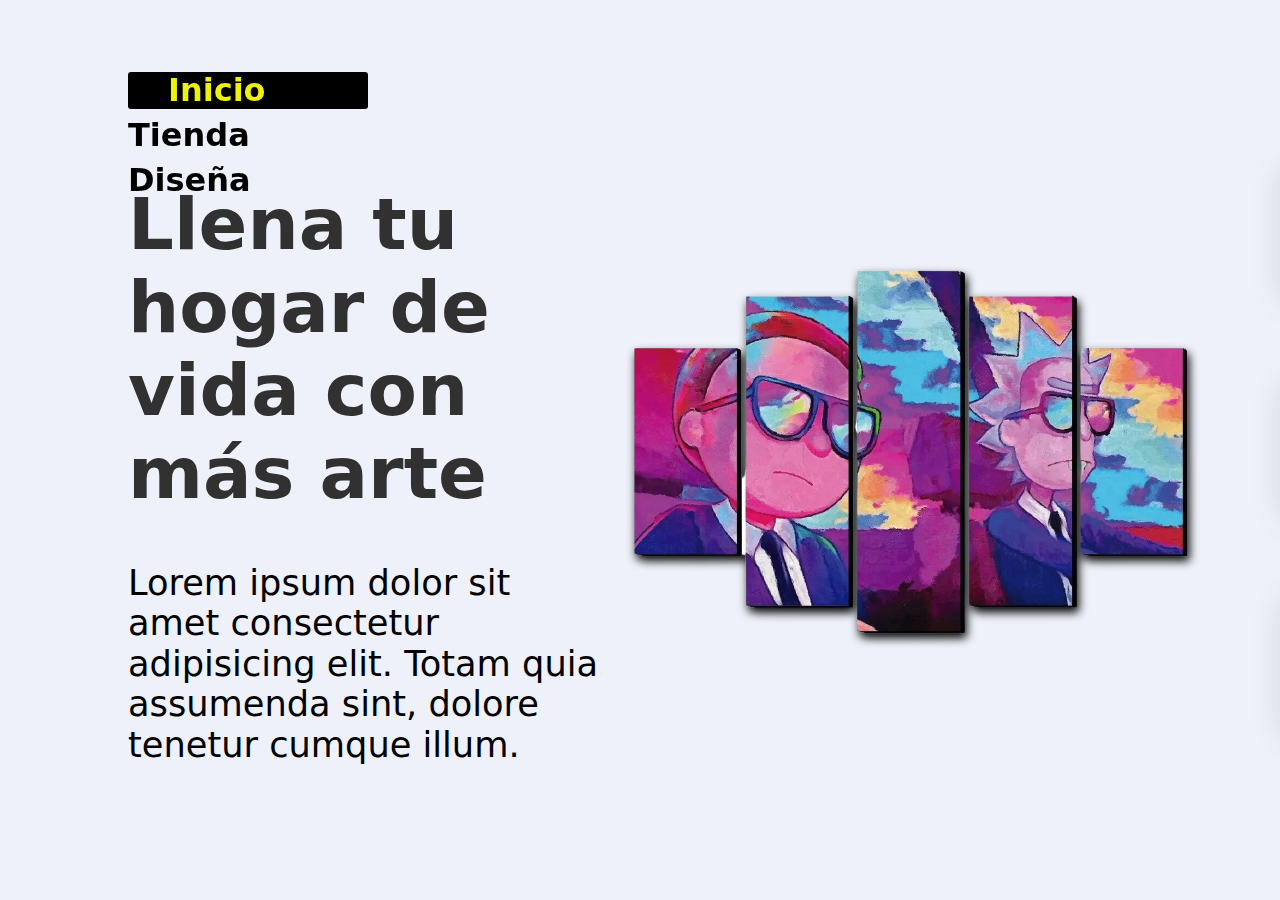
==== index.html @ f29b4dd2 "Nuevas animaciones" ====
<!DOCTYPE html>
<html lang="es">
<head>
    <meta charset="UTF-8">
    <meta name="viewport" content="width=device-width, initial-scale=1.0">
    <title>DiseArt</title>
    <link rel="shortcut icon" href="img/logo-da-b.ico" type="image/x-icon">
    <link rel="stylesheet" href="css/style.css">
    <link rel="stylesheet" href="css/normalize.css">
    <link rel="stylesheet" href="css/nav.css">
    <link rel="stylesheet" href="css/mouse.css">
</head>
<body>

    <div class="nav">
        <a class="nav__item non-selectable nav__item--active" id="home" href="#main__home">Inicio</a>
        <a class="nav__item non-selectable" id="store">Tienda</a>
        <a class="nav__item non-selectable" id="design" >Diseña</a>
    </div>

    <div class="main">
        <div class="main__home" id="main__home">
            <div class="box__welcome" >
                <h1 class="box__welcome--h1" >Llena tu hogar de vida con más arte</h1>
                <p class="box__welcome--p">Lorem ipsum dolor sit amet consectetur adipisicing elit. Totam quia assumenda sint, dolore tenetur cumque illum.</p>
            </div>

            <img class="box__picture" src="pic/picture2.png" alt="">
        </div>

        <div class="main__card">

            <div class="card">
                <img class="card--img" src="svg/lens.svg" alt="">
                <p class="card--p" >Cuidamos cada detalle en lo que hacemos</p>
            </div>
            <div class="card">
                <img class="card--img" src="svg/picture.svg" alt="">
                <p class="card--p" >Decora tu hogar con lo que mas te gusta</p>
            </div>
            <div class="card">
                <img class="card--img" src="svg/wand.svg" alt="">
                <p class="card--p" >Crea tu propio diseño en instantes.</p>
            </div>
        </div>

    </div>


    <script src="script/cursor.js"></script>
    <script src="script/nav.selector.js"></script>
    <script src="script/scroll.x.js"></script>
</body>
</html>
---- css/style.css ----
html{
    --text-color: black;
    --background-color: #eef1f9;
    --color-card: #01ce99;
    --color-card-line:#5650f7;
    --color-card-alt: #f7b900;
    scroll-behavior: smooth;
}

html,body{
  overflow-y: hidden;
  font-family: Arial, Helvetica, sans-serif;  
  height:100vh;
}

::-moz-selection { color: var(--background-color);  background: var(--text-color); }
::selection      { color: var(--background-color);  background: var(--text-color); }

.non-selectable {
   -moz-user-select: none; 
   -webkit-user-select: none;
   -ms-user-select: none;
   user-select: none; 
}

.main{
    width: max-content;
    height: 100%;
    display: flex;
    flex-direction: row;
    background-color: var(--background-color);
    overflow: hidden;
}

.main__home{
    width: 100vw;
    height: 100%;
    display: flex;
    align-items: center;
}

.box__welcome{
    width: 50%;
    padding-left: 10%;
    color: var(--text-color);
}

.box__welcome--h1{
    font-size: 4.5rem;
    color: #313131;
    font-weight: bold;
    animation: colorchange 3s infinite alternate-reverse;
}

.box__welcome--p{
    max-width: max(500px, 70%);
    font-size: 2.2rem;
}
.box__picture{
    width: 50%;
    height: fit-content;
    padding-right: 5%;
    filter: drop-shadow(2px 5px 5px #000000);
}
.main__card{
    width: fit-content;
    height: 80%;
    margin: auto 0;
    display: flex;
    flex-direction: column;
    align-items: center;
    justify-content: space-evenly;
}

.card{
    width: 40vh;
    height: 12vh;
    border-radius: 30px;
    background-color: white;
    align-items: center;
    display: flex;
    padding: 20px;
    box-shadow: 1px 1px 30px #62626233;
    transition: .3s ease-in-out;
    transform: scale(1);
}

.card:hover{
    background-color: var(--color-card);
    color: var(--background-color);
    box-shadow: 1px 1px 30px var(--color-card);
}


.card:first-child{
    animation: float 2s .5s infinite ease-in-out alternate-reverse;
}
.card:nth-child(2n){
    animation: float 3s 1s infinite ease-in-out alternate-reverse;
}
.card:last-child{
    animation: float 2s .3s infinite ease-in-out alternate-reverse;
}

.card--img, .card--p{
    width: 40%;
    padding: 5%;
    font-size: 2.4vh;
    font-family: -apple-system, BlinkMacSystemFont, 'Segoe UI', Roboto, Oxygen, Ubuntu, Cantarell, 'Open Sans', 'Helvetica Neue', sans-serif;
    font-weight: 500;
    color: inherit;
}

@keyframes float{
    0%{
        transform: scale(1);
    }
    100%{
        transform: scale(0.95);
    }
}
---- css/nav.css ----
.nav{
    position: absolute;
    padding-top: 5%;
    padding-left: 10%;
}

.nav__item{
    display: block;
    font-size: 2rem;
    font-weight: 600;
    margin: 0.5rem 0;
    cursor: pointer;
    transition: ease-in-out .4s;
}

.nav__item--active{
    mix-blend-mode: difference;
    background-color: var(--background-color);
    width: 200px;
    padding-left: 40px;
    border-radius: 3px;
}


/*     box-shadow: -10px -10px 15px #ffffff80,
                10px 10px 15px #2e2e2e2d,
                inset -10px -10px 15px #2e2e2e2d, 
                inset 10px 10px 15px #ffffff80 ;
    background-color: #ececec; */



.arrow:active{
    transform: scale(0.95);
}

.arrow__left{
    left: 2%;
    opacity: 0.1;
    cursor: not-allowed;
}
.arrow__right{
    right: 2%;
    cursor: pointer;
}

@keyframes outline-change {
    0%{
        outline: solid 5px #ff0000;
        outline-offset: 0px;
    }
    15%{
        outline-color: #ffa500;
    }
    30%{
        outline-color: #ffff00;
    }
    50%{
        outline: solid 10px#32cd32;
    }
    60%{
        outline-color: #00bcd4;
    }
    80%{
        outline-color: #4b008288;
    }
    100%{
        outline: solid 5px #ee82ee;
    }
}
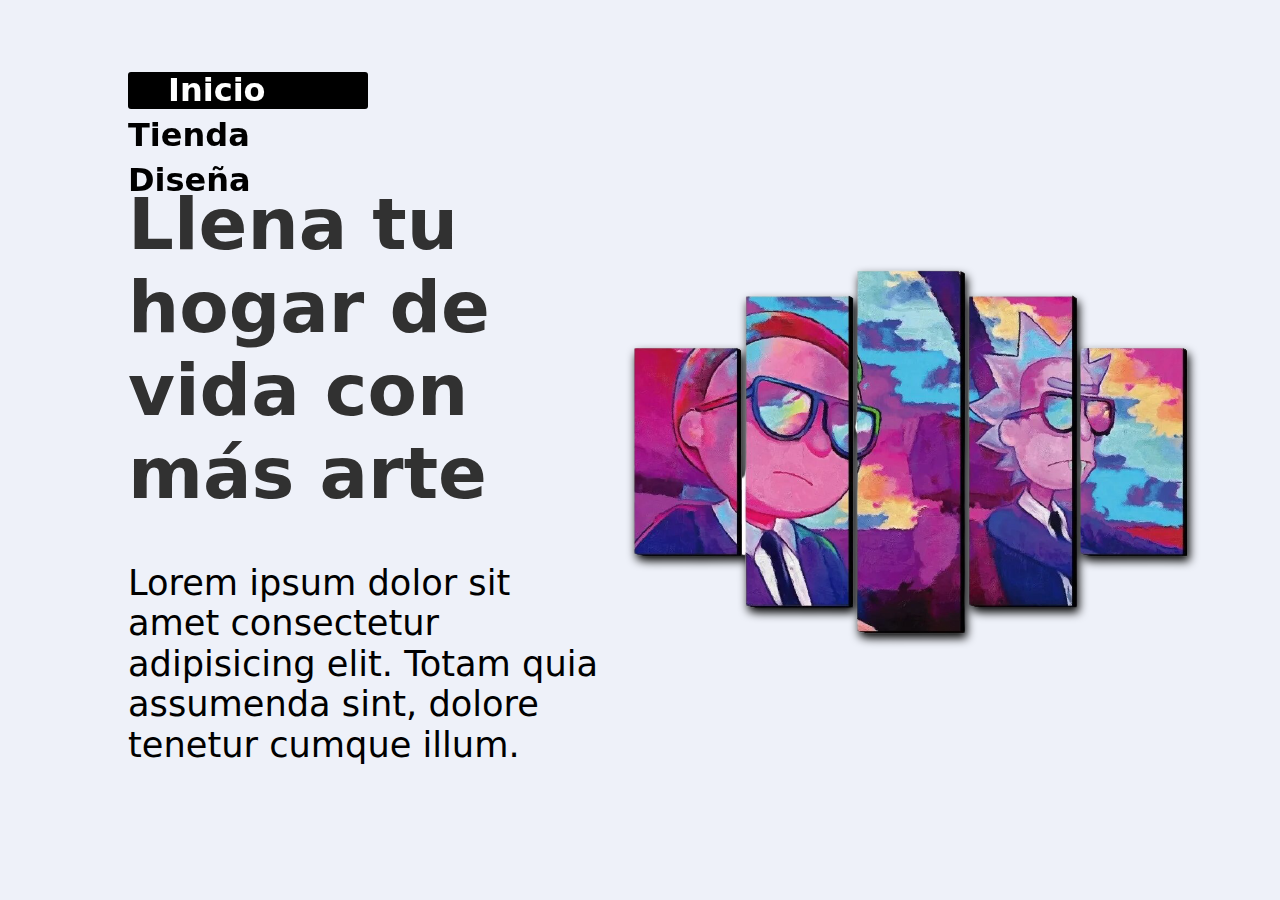
==== commit 4bf5af43: "Mejora en las gráficas. Empiezo con el diseño upload images" ====
--- a/index.html
+++ b/index.html
@@ -6,9 +6,9 @@
     <title>DiseArt</title>
     <link rel="shortcut icon" href="img/logo-da-b.ico" type="image/x-icon">
     <link rel="stylesheet" href="css/style.css">
+    <link rel="stylesheet" href="css/main.css">
     <link rel="stylesheet" href="css/normalize.css">
     <link rel="stylesheet" href="css/nav.css">
-    <link rel="stylesheet" href="css/mouse.css">
 </head>
 <body>
 
@@ -19,6 +19,7 @@
     </div>
 
     <div class="main">
+
         <div class="main__home" id="main__home">
             <div class="box__welcome" >
                 <h1 class="box__welcome--h1" >Llena tu hogar de vida con más arte</h1>
@@ -28,18 +29,20 @@
             <img class="box__picture" src="pic/picture2.png" alt="">
         </div>
 
+
         <div class="main__card">
+            <div class="card">
+                <img class="card--img" src='img/acabados.jpg' alt="">
+                <p class="card--p" >Cuidamos cada detalle en lo que hacemos</p>
+            </div>
 
             <div class="card">
-                <img class="card--img" src="svg/lens.svg" alt="">
-                <p class="card--p" >Cuidamos cada detalle en lo que hacemos</p>
-            </div>
-            <div class="card">
-                <img class="card--img" src="svg/picture.svg" alt="">
+                <img class="card--img" src='img/decorate.jpg' alt="">
                 <p class="card--p" >Decora tu hogar con lo que mas te gusta</p>
             </div>
+
             <div class="card">
-                <img class="card--img" src="svg/wand.svg" alt="">
+                <img class="card--img" src='img/design.png' alt="">
                 <p class="card--p" >Crea tu propio diseño en instantes.</p>
             </div>
         </div>
--- a/css/style.css
+++ b/css/style.css
@@ -1,6 +1,6 @@
 html{
-    --text-color: black;
-    --background-color: #eef1f9;
+    --text-color: black; 
+    --background-color: #eef1f9; /* eef1f9 292929*/ 
     --color-card: #01ce99;
     --color-card-line:#5650f7;
     --color-card-alt: #f7b900;
@@ -20,102 +20,20 @@
    -moz-user-select: none; 
    -webkit-user-select: none;
    -ms-user-select: none;
-   user-select: none; 
+   user-select: none;
 }
 
-.main{
-    width: max-content;
-    height: 100%;
-    display: flex;
-    flex-direction: row;
-    background-color: var(--background-color);
-    overflow: hidden;
+::-webkit-scrollbar-track{
+    -webkit-box-shadow: inset 0 0 6px rgba(0,0,0,0.1);
+    background-color: #F5F5F5;
 }
 
-.main__home{
-    width: 100vw;
-    height: 100%;
-    display: flex;
-    align-items: center;
+::-webkit-scrollbar{
+    height: 10px;
+    background-color: #F5F5F5;
 }
 
-.box__welcome{
-    width: 50%;
-    padding-left: 10%;
-    color: var(--text-color);
+::-webkit-scrollbar-thumb{
+    background-color: var(--text-color);
 }
 
-.box__welcome--h1{
-    font-size: 4.5rem;
-    color: #313131;
-    font-weight: bold;
-    animation: colorchange 3s infinite alternate-reverse;
-}
-
-.box__welcome--p{
-    max-width: max(500px, 70%);
-    font-size: 2.2rem;
-}
-.box__picture{
-    width: 50%;
-    height: fit-content;
-    padding-right: 5%;
-    filter: drop-shadow(2px 5px 5px #000000);
-}
-.main__card{
-    width: fit-content;
-    height: 80%;
-    margin: auto 0;
-    display: flex;
-    flex-direction: column;
-    align-items: center;
-    justify-content: space-evenly;
-}
-
-.card{
-    width: 40vh;
-    height: 12vh;
-    border-radius: 30px;
-    background-color: white;
-    align-items: center;
-    display: flex;
-    padding: 20px;
-    box-shadow: 1px 1px 30px #62626233;
-    transition: .3s ease-in-out;
-    transform: scale(1);
-}
-
-.card:hover{
-    background-color: var(--color-card);
-    color: var(--background-color);
-    box-shadow: 1px 1px 30px var(--color-card);
-}
-
-
-.card:first-child{
-    animation: float 2s .5s infinite ease-in-out alternate-reverse;
-}
-.card:nth-child(2n){
-    animation: float 3s 1s infinite ease-in-out alternate-reverse;
-}
-.card:last-child{
-    animation: float 2s .3s infinite ease-in-out alternate-reverse;
-}
-
-.card--img, .card--p{
-    width: 40%;
-    padding: 5%;
-    font-size: 2.4vh;
-    font-family: -apple-system, BlinkMacSystemFont, 'Segoe UI', Roboto, Oxygen, Ubuntu, Cantarell, 'Open Sans', 'Helvetica Neue', sans-serif;
-    font-weight: 500;
-    color: inherit;
-}
-
-@keyframes float{
-    0%{
-        transform: scale(1);
-    }
-    100%{
-        transform: scale(0.95);
-    }
-}--- a/css/main.css
+++ b/css/main.css
@@ -0,0 +1,100 @@
+.main{
+    width: max-content;
+    height: 100%;
+    display: flex;
+    flex-direction: row;
+    background-color: var(--background-color);
+    overflow: hidden;
+}
+
+.main__home{
+    width: 100vw;
+    height: 100%;
+    display: flex;
+    align-items: center;
+}
+
+.box__welcome{
+    width: 50%;
+    padding-left: 10%;
+    color: var(--text-color);
+}
+
+.box__welcome--h1{
+    font-size: 4.5rem;
+    color: #313131;
+    font-weight: bold;
+    animation: colorchange 3s infinite alternate-reverse;
+}
+
+.box__welcome--p{
+    max-width: max(500px, 70%);
+    font-size: 2.2rem;
+}
+.box__picture{
+    width: 50%;
+    height: fit-content;
+    padding-right: 5%;
+    filter: drop-shadow(2px 5px 5px #000000);
+}
+
+@keyframes colorchange{
+    0%{
+        color: #9400D3;
+    }
+    15%{
+        color: #4B0082;
+    }
+    30%{
+        color: #0000FF;
+    }
+    50%{
+        color: #00FF00;
+    }
+    70%{
+        color: #FFFF00;
+    }
+    85%{
+        color: #FF7F00;
+    }
+    100%{
+        color: #FF0000;
+    }
+
+}
+
+.main__card{
+    width: 700px;
+    display: flex;
+    flex-direction: column;
+    justify-content: space-evenly;
+    align-items: center;
+    z-index: 100;
+}
+
+.card{
+    position: relative;
+    transition: all .5s ease-in-out;
+    transform-style: preserve-3d;
+    display: flex;
+    width: 50vh;
+    height: min-content;
+    flex-direction: row;
+    justify-content: center;
+    align-items: center;
+    background-color: white;
+    box-shadow: 4px 4px 2px 0px #00000022;
+}
+
+.card--img{
+    height: 20vh;
+}
+
+.card--p{
+    font-size: 2.2vh;
+    width: 30vh;
+    font-weight: 500;
+    color: var(--text-color);
+    background-color: white;
+    margin: auto 1rem;
+}--- a/css/nav.css
+++ b/css/nav.css
@@ -2,6 +2,7 @@
     position: absolute;
     padding-top: 5%;
     padding-left: 10%;
+    z-index: 1000;
 }
 
 .nav__item{
@@ -14,35 +15,18 @@
 }
 
 .nav__item--active{
-    mix-blend-mode: difference;
-    background-color: var(--background-color);
+    background-color: var(--text-color);
     width: 200px;
     padding-left: 40px;
     border-radius: 3px;
+    color: white !important;
 }
-
 
 /*     box-shadow: -10px -10px 15px #ffffff80,
                 10px 10px 15px #2e2e2e2d,
                 inset -10px -10px 15px #2e2e2e2d, 
                 inset 10px 10px 15px #ffffff80 ;
     background-color: #ececec; */
-
-
-
-.arrow:active{
-    transform: scale(0.95);
-}
-
-.arrow__left{
-    left: 2%;
-    opacity: 0.1;
-    cursor: not-allowed;
-}
-.arrow__right{
-    right: 2%;
-    cursor: pointer;
-}
 
 @keyframes outline-change {
     0%{
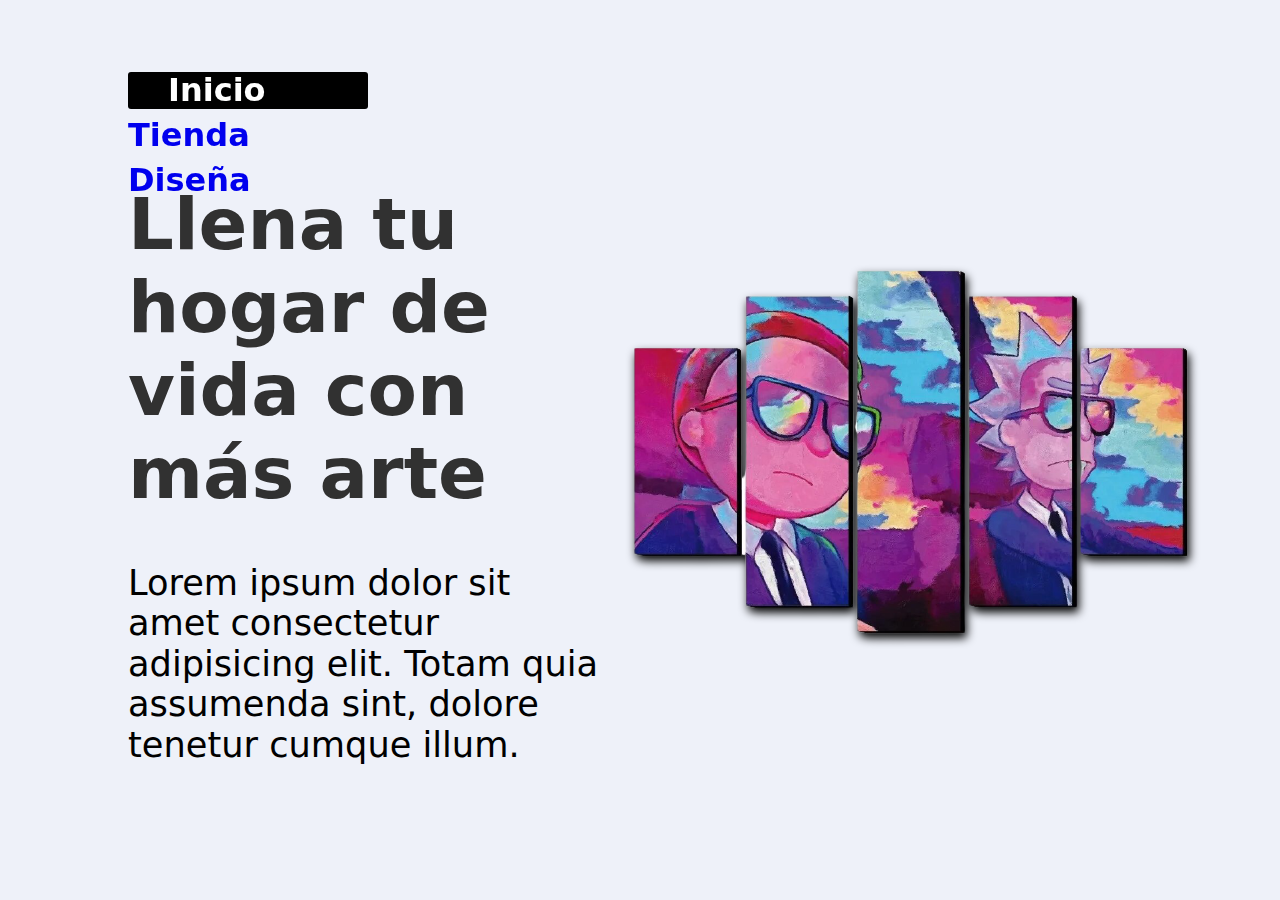
==== commit d51e2ea2: "vesion 3.0 carga efectivas de la imagen" ====
--- a/index.html
+++ b/index.html
@@ -14,8 +14,8 @@
 
     <div class="nav">
         <a class="nav__item non-selectable nav__item--active" id="home" href="#main__home">Inicio</a>
-        <a class="nav__item non-selectable" id="store">Tienda</a>
-        <a class="nav__item non-selectable" id="design" >Diseña</a>
+        <a class="nav__item non-selectable" id="store" href="/">Tienda</a>
+        <a class="nav__item non-selectable " id="design" href="/design.html">Diseña</a>
     </div>
 
     <div class="main">
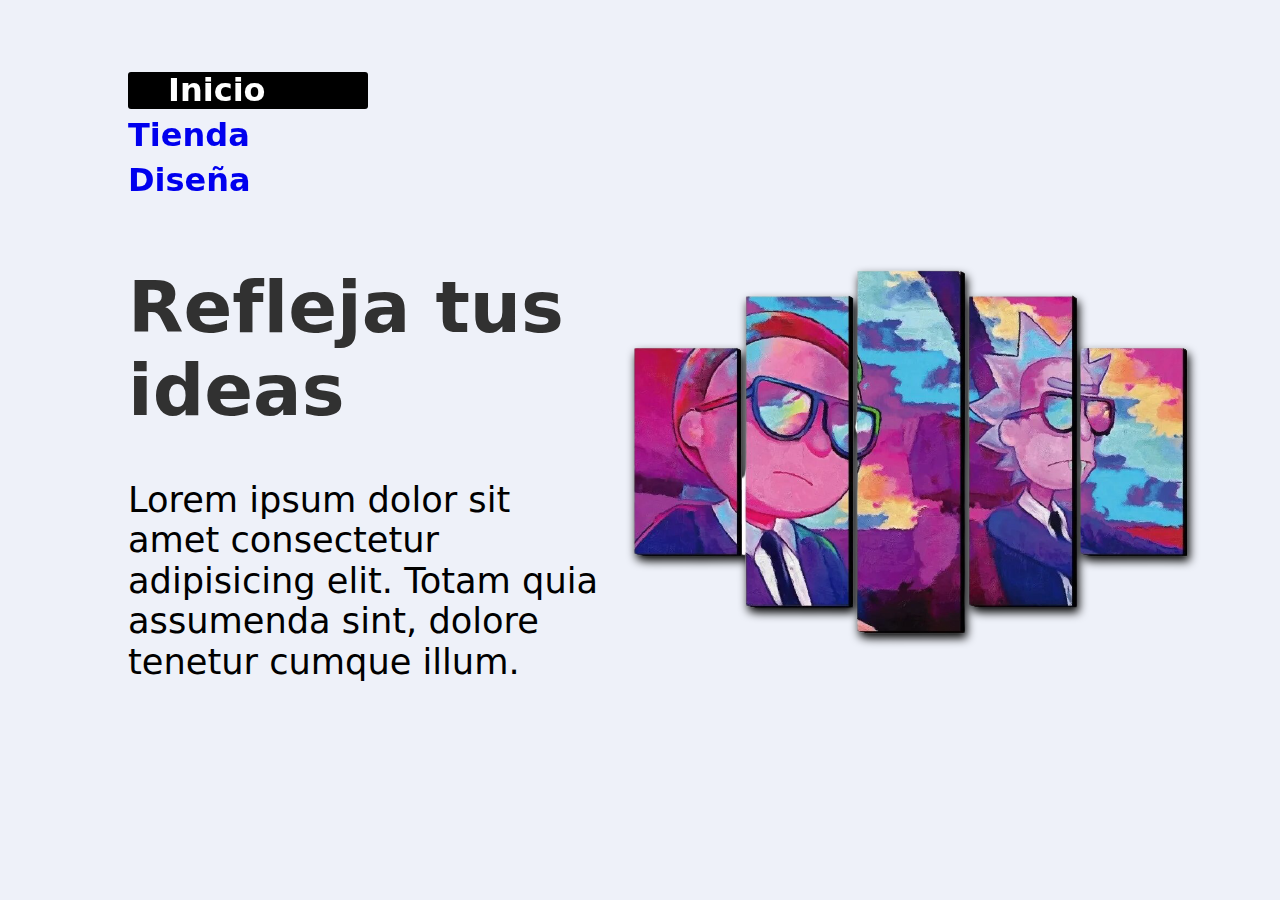
==== commit fb0850df: "update 2.1" ====
--- a/index.html
+++ b/index.html
@@ -15,14 +15,14 @@
     <div class="nav">
         <a class="nav__item non-selectable nav__item--active" id="home" href="#main__home">Inicio</a>
         <a class="nav__item non-selectable" id="store" href="/">Tienda</a>
-        <a class="nav__item non-selectable " id="design" href="/design.html">Diseña</a>
+        <a class="nav__item non-selectable " id="design" href="design.html">Diseña</a>
     </div>
 
     <div class="main">
 
         <div class="main__home" id="main__home">
             <div class="box__welcome" >
-                <h1 class="box__welcome--h1" >Llena tu hogar de vida con más arte</h1>
+                <h1 class="box__welcome--h1" >Refleja tus ideas</h1>
                 <p class="box__welcome--p">Lorem ipsum dolor sit amet consectetur adipisicing elit. Totam quia assumenda sint, dolore tenetur cumque illum.</p>
             </div>
 
--- a/css/style.css
+++ b/css/style.css
@@ -37,3 +37,27 @@
     background-color: var(--text-color);
 }
 
+.contact{
+    position: absolute;
+    width: 4.5rem;
+    bottom: 5%;
+    right: 25%;
+    z-index: 1002;
+    box-sizing: content-box;
+    
+}
+
+.contact__icon{
+    width: 100%;
+    animation: bouncing 8s ease-in-out infinite;
+}
+
+@keyframes bouncing {
+    0%   { transform: scale(1,1)      translateY(0); }
+    1%  { transform: scale(1.05,.95)   translateY(0); }
+    3%  { transform: scale(.95,1.05)   translateY(-14px); }
+    4%  { transform: scale(1.05,.95) translateY(0); }
+    6%  { transform: scale(1,1)      translateY(-7px); }
+    7%  { transform: scale(1,1)      translateY(0); }
+    100% { transform: scale(1,1)      translateY(0); }
+}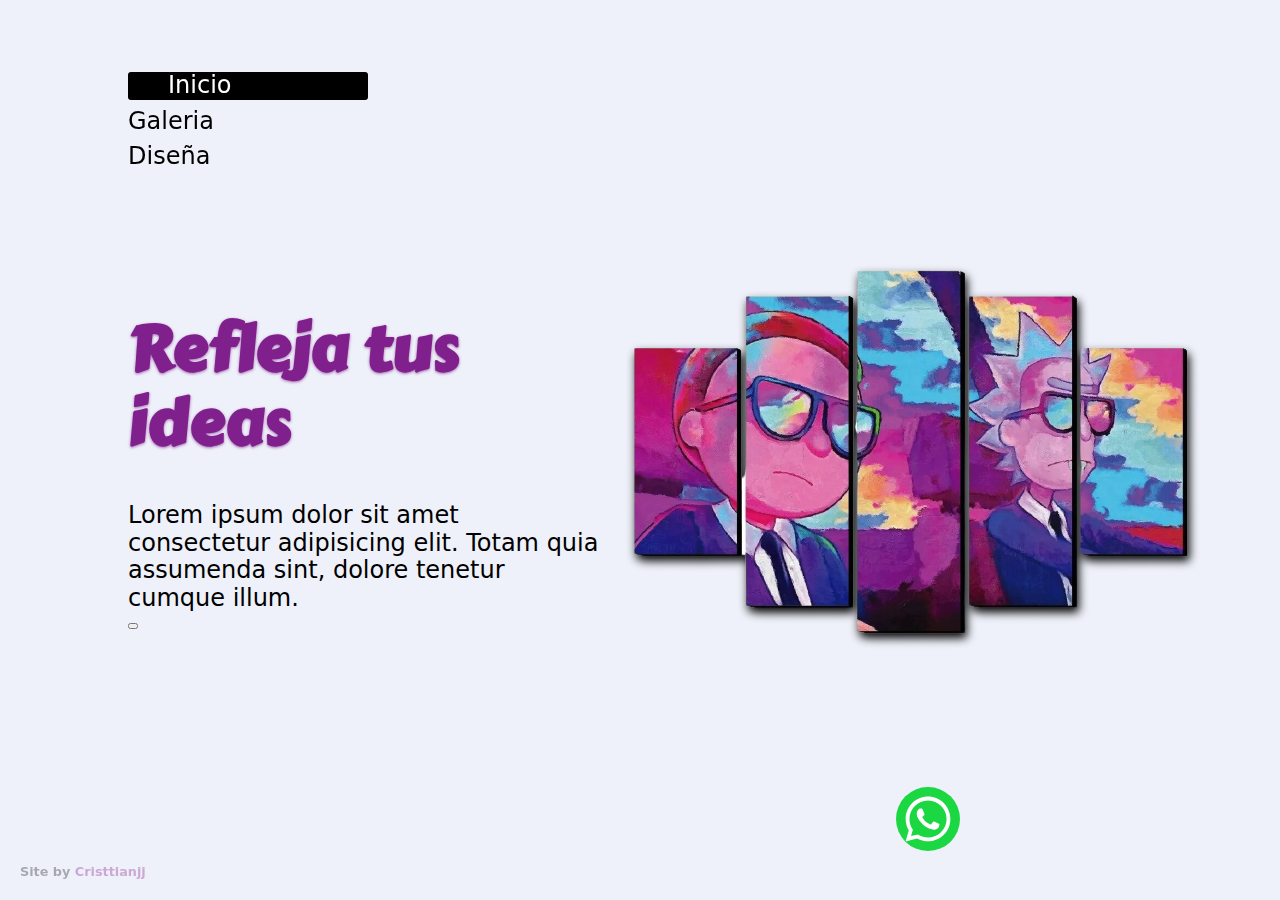
==== commit a0e39ed2: "update 2.6" ====
--- a/index.html
+++ b/index.html
@@ -3,18 +3,43 @@
 <head>
     <meta charset="UTF-8">
     <meta name="viewport" content="width=device-width, initial-scale=1.0">
-    <title>DiseArt</title>
+
+    <title>Tendencias Disearte</title>
+    <meta name="description" content="lorem">
+    
     <link rel="shortcut icon" href="img/logo-da-b.ico" type="image/x-icon">
     <link rel="stylesheet" href="css/style.css">
     <link rel="stylesheet" href="css/main.css">
     <link rel="stylesheet" href="css/normalize.css">
     <link rel="stylesheet" href="css/nav.css">
+
+    <meta name="copyright" content="cristtianjj" />
+    <meta name="author" content="cristtianjj">
+    <meta http-equiv="expires" content="0"/>
+
+        <!--REDES-->
+    <meta property="og:locale"             content="es_ES" />
+    <meta property="og:url"                content="https://" />
+    <meta property="og:type"               content="website" />
+    <meta property="og:title"              content="Tendencias Disearte" />
+    <meta property="og:description"        content="lorem" />
+    <meta property="og:image"              content="https://" />
+    <meta property="og:site_name"          content="Tendecias Disearte" />
+    
+    <meta name="twitter:card"   content="summary" />
+    <!-- <meta name="twitter:site" content="@mineranovaterra" /> -->
+    <meta name="twitter:creator" content="@cristtianjj"/>
+    <meta property="og:url" content="https://" />
+    <meta property="og:title" content="Tendecias Disearte" />
+    <meta property="og:description" content="lorem" />
+    <meta property="og:image" content="https://" />
+
 </head>
 <body>
 
     <div class="nav">
-        <a class="nav__item non-selectable nav__item--active" id="home" href="#main__home">Inicio</a>
-        <a class="nav__item non-selectable" id="store" href="/">Tienda</a>
+        <a class="nav__item non-selectable nav__item--active" id="home" href="/#main__home">Inicio</a>
+        <a class="nav__item non-selectable" id="store" href="https://instagram.com/tendeciasdiseart">Galeria</a>
         <a class="nav__item non-selectable " id="design" href="design.html">Diseña</a>
     </div>
 
@@ -24,6 +49,7 @@
             <div class="box__welcome" >
                 <h1 class="box__welcome--h1" >Refleja tus ideas</h1>
                 <p class="box__welcome--p">Lorem ipsum dolor sit amet consectetur adipisicing elit. Totam quia assumenda sint, dolore tenetur cumque illum.</p>
+                <button></button>
             </div>
 
             <img class="box__picture" src="pic/picture2.png" alt="">
@@ -49,9 +75,18 @@
 
     </div>
 
+    <a id="contact" class="contact" >
+        <img class="contact__icon" src="svg/wp.svg" alt="contactWhatsapp" srcset="">
+    </a>
+
+    <div class="mycontact">Site by
+        <a class="mycontact__link" href="http://instagram.com/cristtianjj" target="_blank" rel="noopener noreferrer"> Cristtianjj</a>
+    </div>
+
 
     <script src="script/cursor.js"></script>
     <script src="script/nav.selector.js"></script>
     <script src="script/scroll.x.js"></script>
+    <script src="script/contact.share.js"></script>
 </body>
 </html>--- a/css/style.css
+++ b/css/style.css
@@ -1,5 +1,5 @@
 html{
-    --text-color: black; 
+    --text-color: #000000;
     --background-color: #eef1f9; /* eef1f9 292929*/ 
     --color-card: #01ce99;
     --color-card-line:#5650f7;
@@ -8,19 +8,19 @@
 }
 
 html,body{
-  overflow-y: hidden;
-  font-family: Arial, Helvetica, sans-serif;  
-  height:100vh;
+    overflow-y: hidden;
+    font-family: sans-serif;
+    height:100vh;
 }
 
 ::-moz-selection { color: var(--background-color);  background: var(--text-color); }
 ::selection      { color: var(--background-color);  background: var(--text-color); }
 
 .non-selectable {
-   -moz-user-select: none; 
-   -webkit-user-select: none;
-   -ms-user-select: none;
-   user-select: none;
+    -moz-user-select: none; 
+    -webkit-user-select: none;
+    -ms-user-select: none;
+    user-select: none;
 }
 
 ::-webkit-scrollbar-track{
@@ -39,25 +39,24 @@
 
 .contact{
     position: absolute;
-    width: 4.5rem;
+    width: 4rem;
     bottom: 5%;
     right: 25%;
     z-index: 1002;
     box-sizing: content-box;
-    
+    cursor: pointer;
 }
 
 .contact__icon{
     width: 100%;
-    animation: bouncing 8s ease-in-out infinite;
+    animation: bouncing 5s ease-in-out infinite;
 }
 
 @keyframes bouncing {
     0%   { transform: scale(1,1)      translateY(0); }
     1%  { transform: scale(1.05,.95)   translateY(0); }
-    3%  { transform: scale(.95,1.05)   translateY(-14px); }
+    3%  { transform: scale(.95,1.05)   translateY(-7px); }
     4%  { transform: scale(1.05,.95) translateY(0); }
-    6%  { transform: scale(1,1)      translateY(-7px); }
     7%  { transform: scale(1,1)      translateY(0); }
     100% { transform: scale(1,1)      translateY(0); }
-}+}
--- a/css/main.css
+++ b/css/main.css
@@ -1,3 +1,5 @@
+@import url('https://fonts.googleapis.com/css2?family=Carter+One&display=swap');
+
 .main{
     width: max-content;
     height: 100%;
@@ -21,16 +23,19 @@
 }
 
 .box__welcome--h1{
-    font-size: 4.5rem;
-    color: #313131;
-    font-weight: bold;
-    animation: colorchange 3s infinite alternate-reverse;
+    font-size: 4rem;
+    font-family: 'Carter One', cursive;
+    color: #80208C;
+    text-shadow: 0px 1px 3px #80208Caa;
+    /* animation: colorchange 5s infinite alternate-reverse; */
 }
 
 .box__welcome--p{
     max-width: max(500px, 70%);
-    font-size: 2.2rem;
+    font-size: 1.5rem;
+    color: var(--text-color);
 }
+
 .box__picture{
     width: 50%;
     height: fit-content;
@@ -40,31 +45,25 @@
 
 @keyframes colorchange{
     0%{
-        color: #9400D3;
+        color: #D973AB;
+        text-shadow: 2px 2px 3px #D973ABaa;
     }
-    15%{
-        color: #4B0082;
+    33%{
+        color: #80208C;
+        text-shadow: 2px 2px 3px #80208Caa;
     }
-    30%{
-        color: #0000FF;
-    }
-    50%{
-        color: #00FF00;
-    }
-    70%{
-        color: #FFFF00;
-    }
-    85%{
-        color: #FF7F00;
+    66%{
+        color: #4ABFD9;
+        text-shadow: 2px 2px 3px #4ABFD9aa;
     }
     100%{
-        color: #FF0000;
+        color: #F2CD88;
+        text-shadow: 2px 2px 3px #F2CD88aa;
     }
-
 }
 
 .main__card{
-    width: 700px;
+    width: 100vw;
     display: flex;
     flex-direction: column;
     justify-content: space-evenly;
@@ -97,4 +96,27 @@
     color: var(--text-color);
     background-color: white;
     margin: auto 1rem;
-}+}
+
+.mycontact{
+    position: fixed;
+    font-size: .8rem;
+    bottom: 20px;
+    left: 20px;
+    font-weight: 600;
+    opacity: .3;
+}
+
+.mycontact__link{
+    color: purple;
+}
+
+@media (orientation: portrait) {
+    .box__welcome--h1{
+        font-size: 2rem;
+        animation: colorchange 5s infinite alternate-reverse; 
+    }
+    .box__welcome--p{
+        font-size: 1rem;
+    }
+}
--- a/css/nav.css
+++ b/css/nav.css
@@ -7,11 +7,12 @@
 
 .nav__item{
     display: block;
-    font-size: 2rem;
-    font-weight: 600;
+    font-size: 1.5rem;
+    font-weight: 400;
     margin: 0.5rem 0;
     cursor: pointer;
     transition: ease-in-out .4s;
+    color: var(--text-color);
 }
 
 .nav__item--active{
@@ -20,6 +21,13 @@
     padding-left: 40px;
     border-radius: 3px;
     color: white !important;
+}
+
+@media (orientation: portrait) {
+    .nav__item{
+        font-size: 1rem;
+        font-weight: 600;
+    }
 }
 
 /*     box-shadow: -10px -10px 15px #ffffff80,
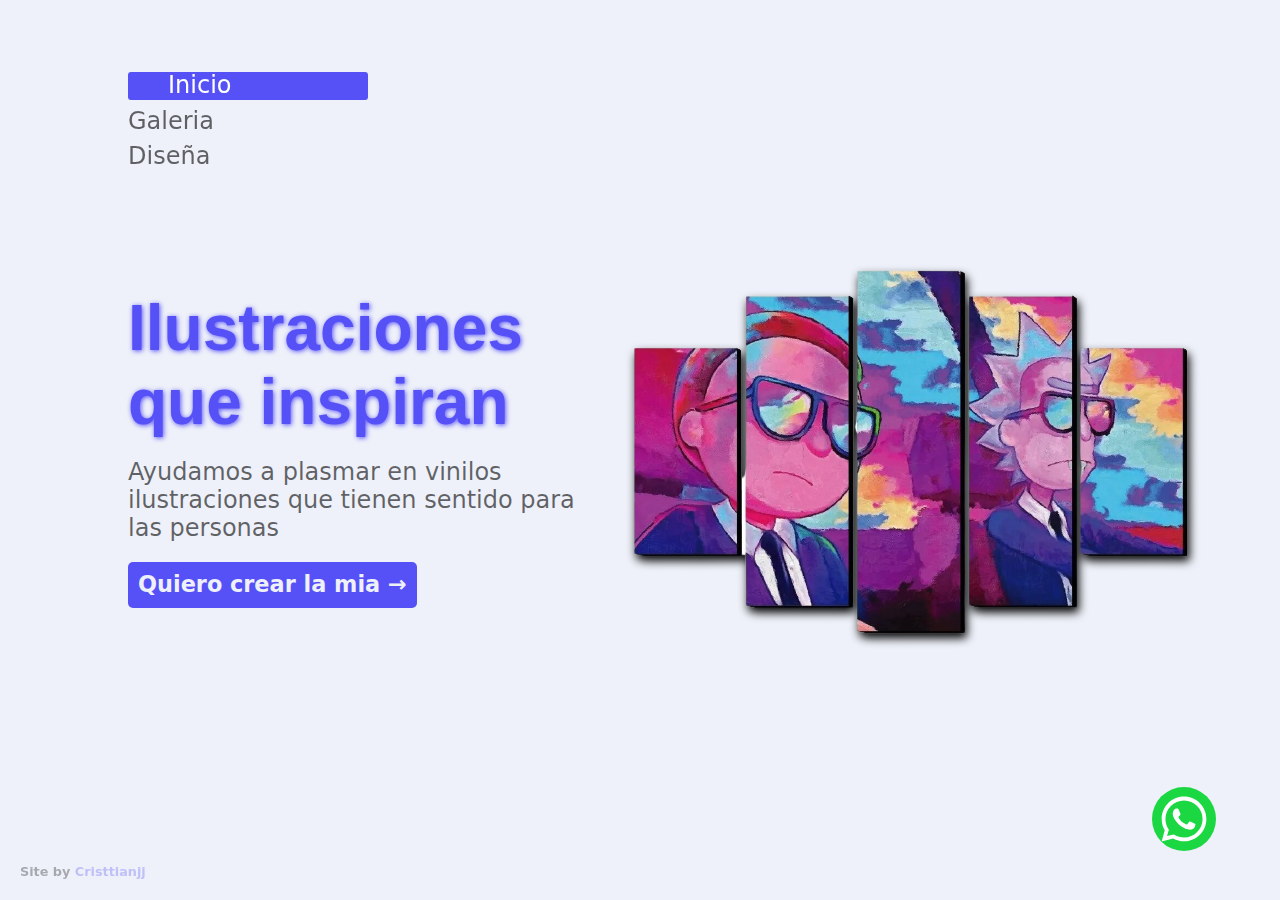
==== commit c51bd24c: "update 2.7.1" ====
--- a/index.html
+++ b/index.html
@@ -4,10 +4,10 @@
     <meta charset="UTF-8">
     <meta name="viewport" content="width=device-width, initial-scale=1.0">
 
-    <title>Tendencias Disearte</title>
-    <meta name="description" content="lorem">
+    <title>Cuadros Decorativos Medellín @tendenciasdisearte 😍</title>
+    <meta name="description" content="🖼️ Crea tu cuadro personalizado. ¡Decora tu casa!, desde el cuarto hasta la sala. Medellín, Diseños online.">
     
-    <link rel="shortcut icon" href="img/logo-da-b.ico" type="image/x-icon">
+    <link rel="shortcut icon" href="img/logo.ico" type="image/x-icon">
     <link rel="stylesheet" href="css/style.css">
     <link rel="stylesheet" href="css/main.css">
     <link rel="stylesheet" href="css/normalize.css">
@@ -19,27 +19,27 @@
 
         <!--REDES-->
     <meta property="og:locale"             content="es_ES" />
-    <meta property="og:url"                content="https://" />
+    <meta property="og:url"                content="https://tendenciasdisearte.site" />
     <meta property="og:type"               content="website" />
     <meta property="og:title"              content="Tendencias Disearte" />
-    <meta property="og:description"        content="lorem" />
-    <meta property="og:image"              content="https://" />
+    <meta property="og:description"        content="Plasma lo que te motiva.🖼️¡Crea tu propio cuadro personalizado Aqui! Diseños online." />
+    <meta property="og:image"              content="https://tendenciasdisearte.site/img/logo.png" />
     <meta property="og:site_name"          content="Tendecias Disearte" />
     
     <meta name="twitter:card"   content="summary" />
-    <!-- <meta name="twitter:site" content="@mineranovaterra" /> -->
+    <!-- <meta name="twitter:site" content="@tendeciasdisearte" /> -->
     <meta name="twitter:creator" content="@cristtianjj"/>
-    <meta property="og:url" content="https://" />
+    <meta property="og:url" content="https://tendenciasdisearte.site" />
     <meta property="og:title" content="Tendecias Disearte" />
-    <meta property="og:description" content="lorem" />
-    <meta property="og:image" content="https://" />
+    <meta property="og:description" content="Plasma lo que mueve.🖼️¡Crea tu propio cuadro personalizado Aqui! Diseños online." />
+    <meta property="og:image" content="https://tendenciasdisearte.site/img/logo.png" />
 
 </head>
 <body>
 
     <div class="nav">
         <a class="nav__item non-selectable nav__item--active" id="home" href="/#main__home">Inicio</a>
-        <a class="nav__item non-selectable" id="store" href="https://instagram.com/tendeciasdiseart">Galeria</a>
+        <a class="nav__item non-selectable" id="store" href="https://www.instagram.com/tendenciasdisearte/">Galeria</a>
         <a class="nav__item non-selectable " id="design" href="design.html">Diseña</a>
     </div>
 
@@ -47,9 +47,9 @@
 
         <div class="main__home" id="main__home">
             <div class="box__welcome" >
-                <h1 class="box__welcome--h1" >Refleja tus ideas</h1>
-                <p class="box__welcome--p">Lorem ipsum dolor sit amet consectetur adipisicing elit. Totam quia assumenda sint, dolore tenetur cumque illum.</p>
-                <button></button>
+                <h1 class="box__welcome--h1">Ilustraciones que inspiran</h1>
+                <p class="box__welcome--p">Ayudamos a plasmar en vinilos ilustraciones que tienen sentido para las personas</p>
+                <button class="box__welcome--btn" id="action__btn" >Quiero crear la mia &#8594;</button>
             </div>
 
             <img class="box__picture" src="pic/picture2.png" alt="">
@@ -84,7 +84,7 @@
     </div>
 
 
-    <script src="script/cursor.js"></script>
+    <script src="script/action.btn.js"></script>
     <script src="script/nav.selector.js"></script>
     <script src="script/scroll.x.js"></script>
     <script src="script/contact.share.js"></script>
--- a/css/style.css
+++ b/css/style.css
@@ -13,8 +13,8 @@
     height:100vh;
 }
 
-::-moz-selection { color: var(--background-color);  background: var(--text-color); }
-::selection      { color: var(--background-color);  background: var(--text-color); }
+::-moz-selection { color: var(--color-card-alt);  background: var(--color-card-line); }
+::selection      { color: var(--color-card-alt);  background: var(--color-card-line); }
 
 .non-selectable {
     -moz-user-select: none; 
@@ -34,7 +34,7 @@
 }
 
 ::-webkit-scrollbar-thumb{
-    background-color: var(--text-color);
+    background-color: var(--color-card-line);
 }
 
 .contact{
--- a/css/main.css
+++ b/css/main.css
@@ -14,6 +14,7 @@
     height: 100%;
     display: flex;
     align-items: center;
+    box-sizing: border-box;
 }
 
 .box__welcome{
@@ -24,17 +25,43 @@
 
 .box__welcome--h1{
     font-size: 4rem;
-    font-family: 'Carter One', cursive;
-    color: #80208C;
-    text-shadow: 0px 1px 3px #80208Caa;
+    font-family: -apple-system, BlinkMacSystemFont, 'Segoe UI', Roboto, Oxygen, Ubuntu, Cantarell, 'Open Sans', 'Helvetica Neue', sans-serif;
+    color: var(--color-card-line);
+    text-shadow: 1px 1px 5px var(--color-card-line);
     /* animation: colorchange 5s infinite alternate-reverse; */
+    margin: 20px 0;
 }
 
 .box__welcome--p{
     max-width: max(500px, 70%);
     font-size: 1.5rem;
-    color: var(--text-color);
+    color: #00000099;
+    box-sizing: content-box;
 }
+
+.box__welcome--btn{
+    position: relative;
+    background-color: var(--color-card-line);
+    color: var(--background-color);
+    margin: 20px 0;
+    padding: 10px;
+    font-size: 1.4rem;
+    font-weight: 600;
+    border-radius: 5px;
+    cursor: pointer;
+    border: none;
+    box-sizing: content-box;
+    transition: .3s ease-in-out;
+    
+}
+
+.box__welcome--btn:hover{
+    box-shadow: 0 0 10px var(--color-card-line),
+    0 0 20px var(--color-card-line),
+    0 0 40px var(--color-card-line);
+}
+
+
 
 .box__picture{
     width: 50%;
@@ -43,27 +70,8 @@
     filter: drop-shadow(2px 5px 5px #000000);
 }
 
-@keyframes colorchange{
-    0%{
-        color: #D973AB;
-        text-shadow: 2px 2px 3px #D973ABaa;
-    }
-    33%{
-        color: #80208C;
-        text-shadow: 2px 2px 3px #80208Caa;
-    }
-    66%{
-        color: #4ABFD9;
-        text-shadow: 2px 2px 3px #4ABFD9aa;
-    }
-    100%{
-        color: #F2CD88;
-        text-shadow: 2px 2px 3px #F2CD88aa;
-    }
-}
-
 .main__card{
-    width: 100vw;
+    width: 50vw;
     display: flex;
     flex-direction: column;
     justify-content: space-evenly;
@@ -76,7 +84,7 @@
     transition: all .5s ease-in-out;
     transform-style: preserve-3d;
     display: flex;
-    width: 50vh;
+    width: 45vh;
     height: min-content;
     flex-direction: row;
     justify-content: center;
@@ -108,13 +116,12 @@
 }
 
 .mycontact__link{
-    color: purple;
+    color: var(--color-card-line);
 }
 
 @media (orientation: portrait) {
     .box__welcome--h1{
         font-size: 2rem;
-        animation: colorchange 5s infinite alternate-reverse; 
     }
     .box__welcome--p{
         font-size: 1rem;
--- a/css/nav.css
+++ b/css/nav.css
@@ -12,11 +12,11 @@
     margin: 0.5rem 0;
     cursor: pointer;
     transition: ease-in-out .4s;
-    color: var(--text-color);
+    color: #00000099;
 }
 
 .nav__item--active{
-    background-color: var(--text-color);
+    background-color: var(--color-card-line);
     width: 200px;
     padding-left: 40px;
     border-radius: 3px;
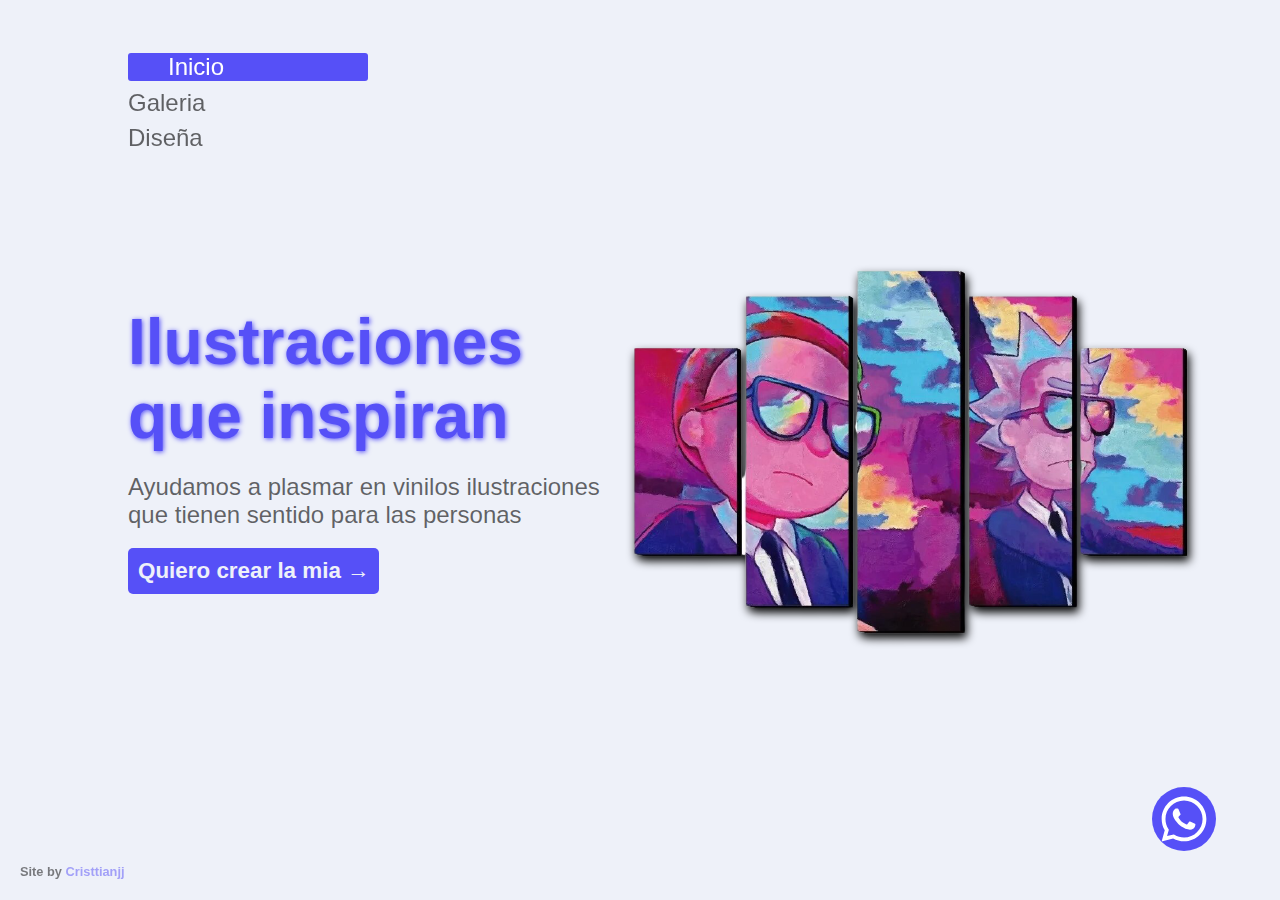
==== commit 97ade013: "update 2.9.2" ====
--- a/index.html
+++ b/index.html
@@ -33,6 +33,7 @@
     <meta property="og:title" content="Tendecias Disearte" />
     <meta property="og:description" content="Plasma lo que mueve.🖼️¡Crea tu propio cuadro personalizado Aqui! Diseños online." />
     <meta property="og:image" content="https://tendenciasdisearte.site/img/logo.png" />
+    <meta property="og:image:alt" content="Logo tendecias disearte" />
 
 </head>
 <body>
@@ -40,7 +41,7 @@
     <div class="nav">
         <a class="nav__item non-selectable nav__item--active" id="home" href="/#main__home">Inicio</a>
         <a class="nav__item non-selectable" id="store" href="https://www.instagram.com/tendenciasdisearte/">Galeria</a>
-        <a class="nav__item non-selectable " id="design" href="design.html">Diseña</a>
+        <a class="nav__item non-selectable " id="design" href="design">Diseña</a>
     </div>
 
     <div class="main">
--- a/css/style.css
+++ b/css/style.css
@@ -10,7 +10,6 @@
 html,body{
     overflow-y: hidden;
     font-family: sans-serif;
-    height:100vh;
 }
 
 ::-moz-selection { color: var(--color-card-alt);  background: var(--color-card-line); }
@@ -29,6 +28,7 @@
 }
 
 ::-webkit-scrollbar{
+    width: 0px;
     height: 10px;
     background-color: #F5F5F5;
 }
@@ -38,7 +38,7 @@
 }
 
 .contact{
-    position: absolute;
+    position: fixed;
     width: 4rem;
     bottom: 5%;
     right: 25%;
@@ -60,3 +60,10 @@
     7%  { transform: scale(1,1)      translateY(0); }
     100% { transform: scale(1,1)      translateY(0); }
 }
+
+@media (orientation: portrait) {
+    html,body{
+        overflow-y: scroll;
+        overflow-x: hidden;
+    }
+}--- a/css/main.css
+++ b/css/main.css
@@ -2,14 +2,14 @@
 
 .main{
     width: max-content;
-    height: 100%;
+    height: 100vh;
     display: flex;
     flex-direction: row;
     background-color: var(--background-color);
-    overflow: hidden;
 }
 
 .main__home{
+    position: relative;
     width: 100vw;
     height: 100%;
     display: flex;
@@ -61,8 +61,6 @@
     0 0 40px var(--color-card-line);
 }
 
-
-
 .box__picture{
     width: 50%;
     height: fit-content;
@@ -71,7 +69,9 @@
 }
 
 .main__card{
-    width: 50vw;
+    position: relative;
+    width: 70vh;
+    height: 100%;
     display: flex;
     flex-direction: column;
     justify-content: space-evenly;
@@ -80,17 +80,15 @@
 }
 
 .card{
-    position: relative;
     transition: all .5s ease-in-out;
-    transform-style: preserve-3d;
     display: flex;
     width: 45vh;
     height: min-content;
-    flex-direction: row;
-    justify-content: center;
-    align-items: center;
     background-color: white;
     box-shadow: 4px 4px 2px 0px #00000022;
+    box-sizing: border-box;
+    margin: 0 1vw;
+    box-sizing: content-box;
 }
 
 .card--img{
@@ -98,12 +96,13 @@
 }
 
 .card--p{
-    font-size: 2.2vh;
+    font-size: 2.4vh;
     width: 30vh;
     font-weight: 500;
     color: var(--text-color);
     background-color: white;
-    margin: auto 1rem;
+    margin: auto .5rem;
+    color: #00000099;
 }
 
 .mycontact{
@@ -112,18 +111,79 @@
     bottom: 20px;
     left: 20px;
     font-weight: 600;
-    opacity: .3;
+    opacity: .5;
 }
 
 .mycontact__link{
     color: var(--color-card-line);
 }
+.card:first-child{
+    align-self: flex-start;
+ }
+ .card:last-child{
+     align-self: flex-end;
+  }
 
 @media (orientation: portrait) {
+    .main{
+        flex-direction: column;
+        height: 100%;
+        width: 100%;
+    }
+
+    .main__home{
+        margin: 10vh 0 0% 0 ;
+        justify-content: space-evenly;
+        flex-direction: column;
+        height: 80vh;
+    }
+
+    .box__welcome{
+        padding: 0;
+        width: 70%;
+    }
+
     .box__welcome--h1{
         font-size: 2rem;
     }
     .box__welcome--p{
         font-size: 1rem;
     }
+    .box__welcome--btn{
+        font-size: 1rem;
+        width: fit-content;
+    }
+
+    .box__picture{
+        padding: 0;
+        width: 70%;
+    }
+
+    .main__card{
+        height: 70vh;
+        width: 100vw;
+    }
+
+    .card{
+        margin: 0 2vw;
+        width: 80vw;
+    }
+    .card--img{
+        height: 15vh;
+    }
+
+    .mycontact{
+        position: relative;
+        background-color: var(--color-card-line);
+        line-height: 1.4rem;
+        opacity: 1;
+        bottom: 0;
+        left: 0;
+        text-align: center;
+        color: white;
+    }
+    .mycontact__link{
+        color: var(--color-card);
+    }
+
 }
--- a/css/nav.css
+++ b/css/nav.css
@@ -1,7 +1,7 @@
 .nav{
     position: absolute;
-    padding-top: 5%;
-    padding-left: 10%;
+    top: 5%;
+    left: 10%;
     z-index: 1000;
 }
 
@@ -24,6 +24,13 @@
 }
 
 @media (orientation: portrait) {
+
+    .nav{
+        padding: 0;
+        top: 2%;
+        left: 5%;
+    }
+
     .nav__item{
         font-size: 1rem;
         font-weight: 600;
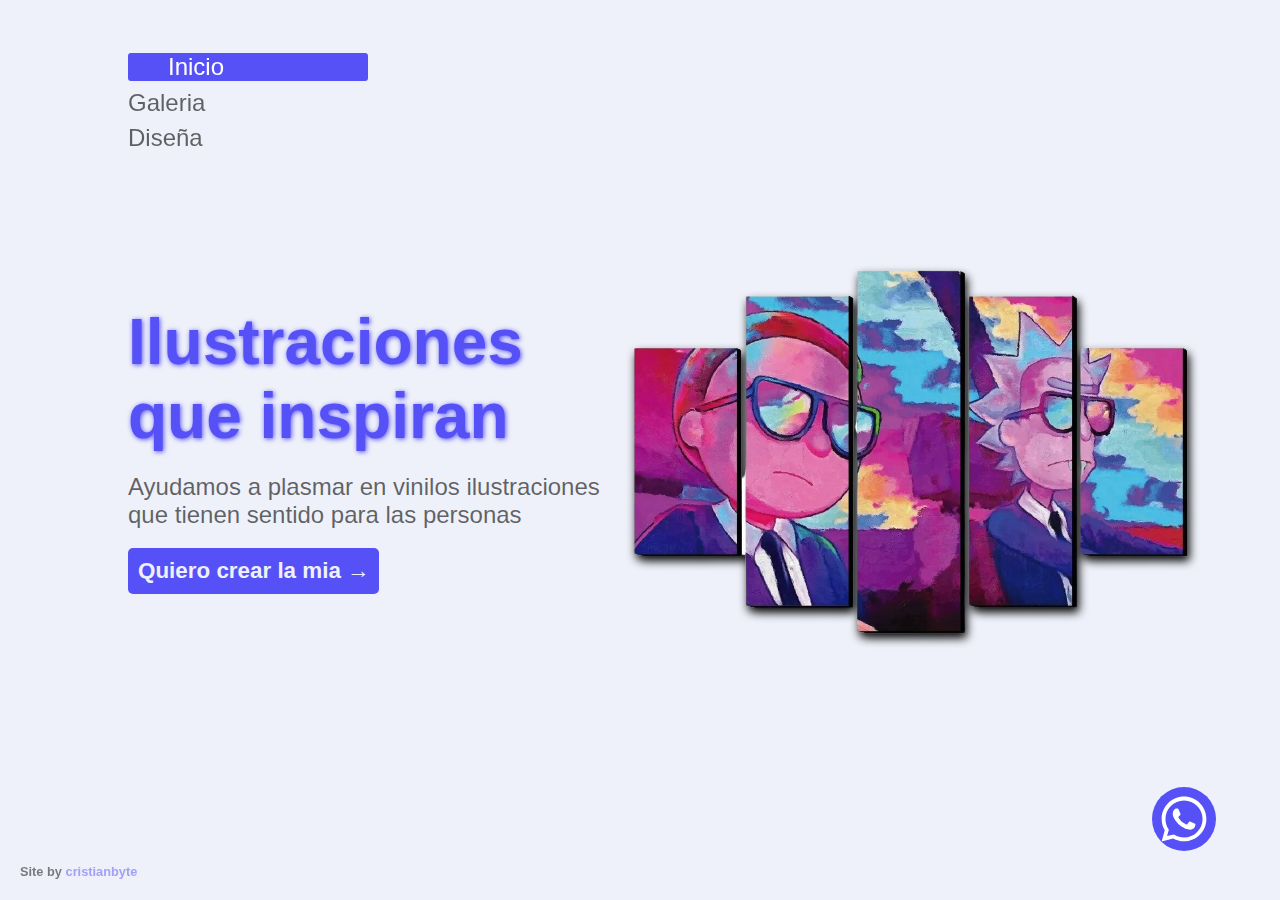
==== commit 955ab580: "update links" ====
--- a/index.html
+++ b/index.html
@@ -23,7 +23,7 @@
     <meta property="og:type"               content="website" />
     <meta property="og:title"              content="Tendencias Disearte" />
     <meta property="og:description"        content="Plasma lo que te motiva.🖼️¡Crea tu propio cuadro personalizado Aqui! Diseños online." />
-    <meta property="og:image"              content="https://tendenciasdisearte.site/img/logo.png" />
+    <meta property="og:image"              content="https://tendenciasdisearte.site/img/logo.jpg" />
     <meta property="og:site_name"          content="Tendecias Disearte" />
     
     <meta name="twitter:card"   content="summary" />
@@ -32,8 +32,17 @@
     <meta property="og:url" content="https://tendenciasdisearte.site" />
     <meta property="og:title" content="Tendecias Disearte" />
     <meta property="og:description" content="Plasma lo que mueve.🖼️¡Crea tu propio cuadro personalizado Aqui! Diseños online." />
-    <meta property="og:image" content="https://tendenciasdisearte.site/img/logo.png" />
-    <meta property="og:image:alt" content="Logo tendecias disearte" />
+    <meta property="og:image" content="https://tendenciasdisearte.site/img/logo.jpg" />
+
+    <!-- Global site tag (gtag.js) - Google Analytics -->
+    <script async src="https://www.googletagmanager.com/gtag/js?id=G-QWLCBVDVPQ"></script>
+    <script>
+    window.dataLayer = window.dataLayer || [];
+    function gtag(){dataLayer.push(arguments);}
+    gtag('js', new Date());
+
+    gtag('config', 'G-QWLCBVDVPQ');
+    </script>
 
 </head>
 <body>
@@ -81,7 +90,7 @@
     </a>
 
     <div class="mycontact">Site by
-        <a class="mycontact__link" href="http://instagram.com/cristtianjj" target="_blank" rel="noopener noreferrer"> Cristtianjj</a>
+        <a class="mycontact__link" href="http://instagram.com/cristianbyte" target="_blank" rel="noopener noreferrer"> cristianbyte </a>
     </div>
 
 
@@ -90,4 +99,4 @@
     <script src="script/scroll.x.js"></script>
     <script src="script/contact.share.js"></script>
 </body>
-</html>+</html>
